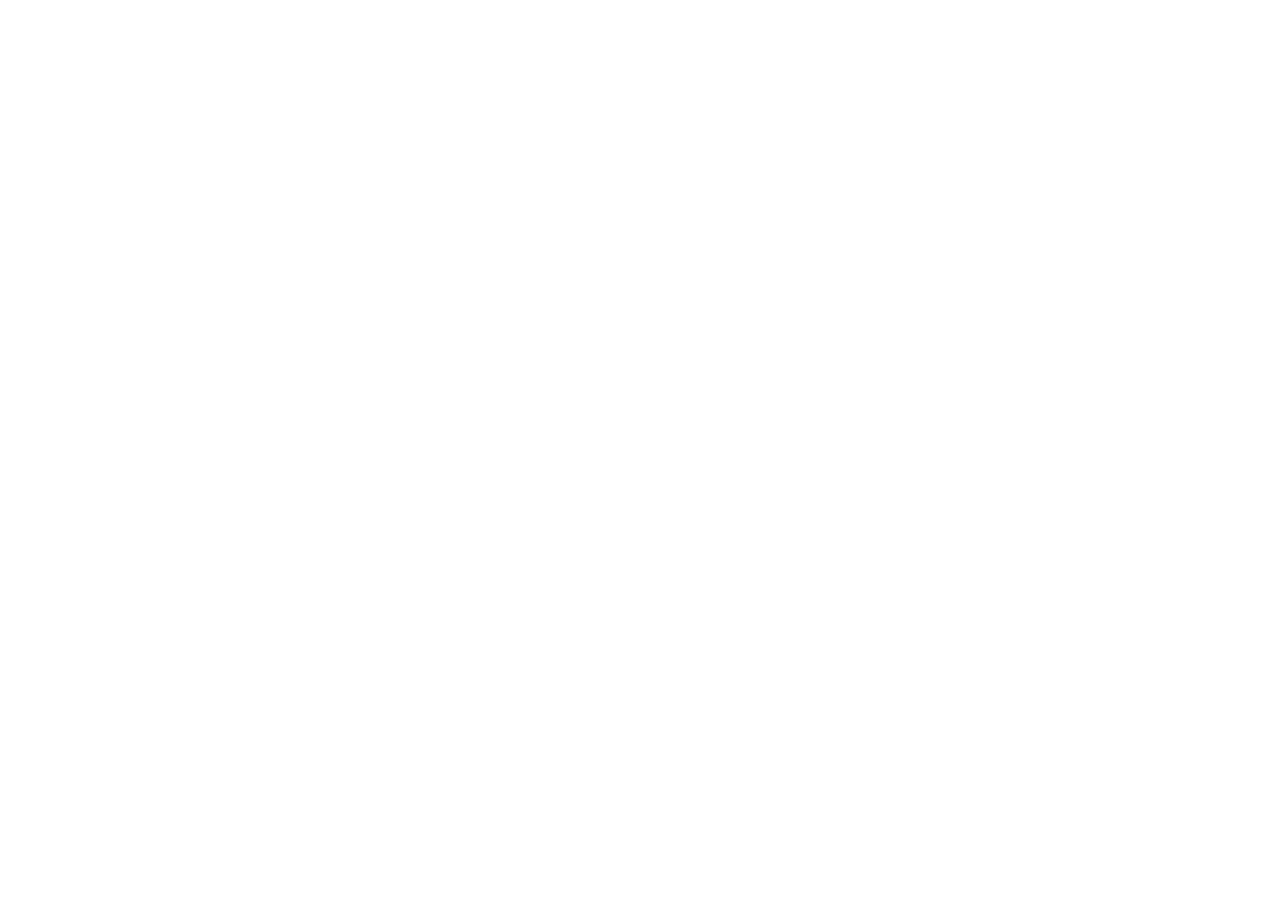
==== index.html @ e192f80a "first" ====
<!DOCTYPE html>
<html lang="en">
  <head>
    <meta charset="UTF-8" />
    <meta name="viewport" content="width=device-width, initial-scale=1.0" />
    <title>Document</title>
  </head>
  <body></body>
</html>
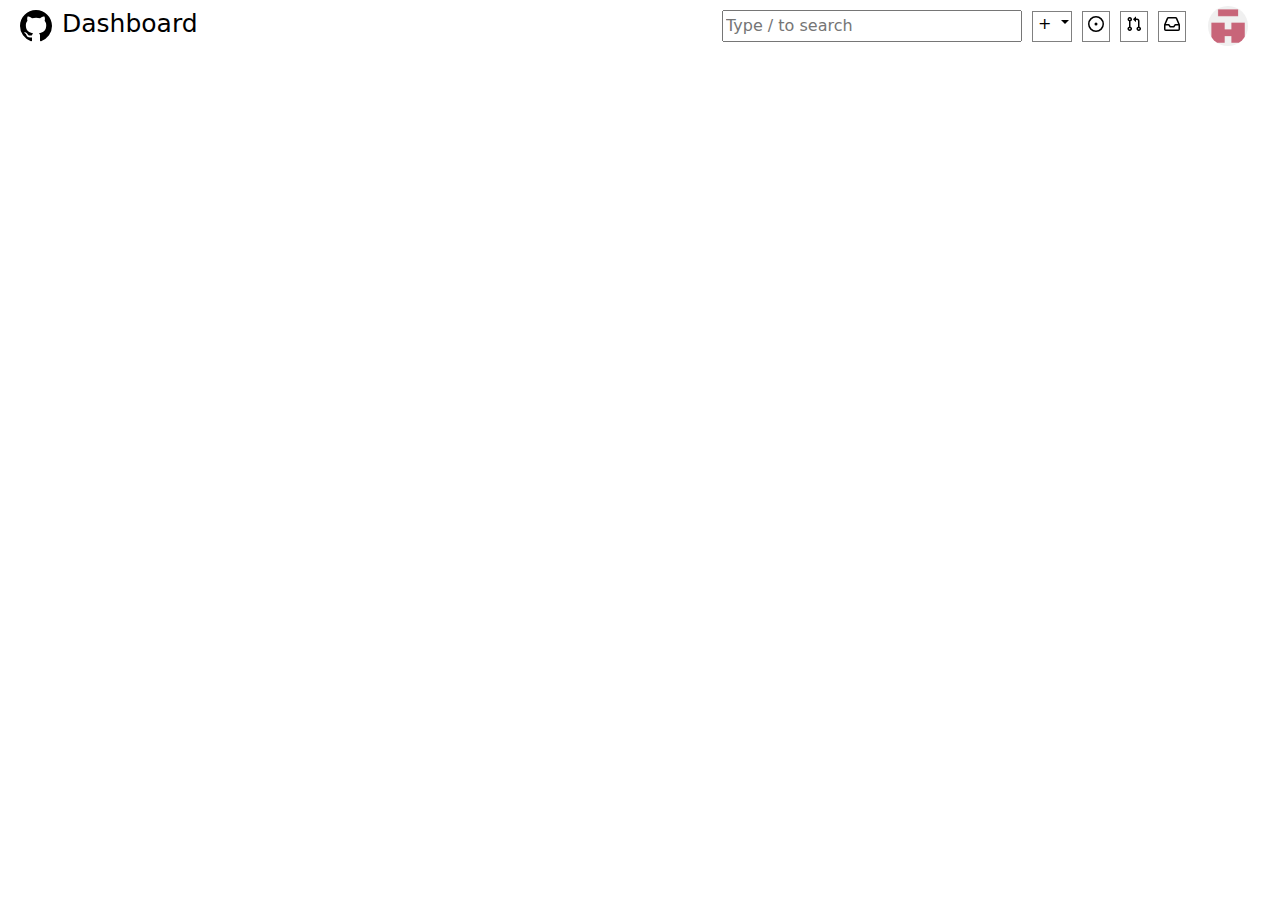
==== commit ff3d78c3: "header" ====
--- a/index.html
+++ b/index.html
@@ -4,6 +4,511 @@
     <meta charset="UTF-8" />
     <meta name="viewport" content="width=device-width, initial-scale=1.0" />
     <title>Document</title>
+    <link
+      href="https://cdn.jsdelivr.net/npm/bootstrap@5.3.3/dist/css/bootstrap.min.css"
+      rel="stylesheet"
+      integrity="sha384-QWTKZyjpPEjISv5WaRU9OFeRpok6YctnYmDr5pNlyT2bRjXh0JMhjY6hW+ALEwIH"
+      crossorigin="anonymous"
+    />
+    <link rel="stylesheet" href="./css/style.min.css" />
   </head>
-  <body></body>
+  <body>
+    <header>
+      <nav class="container first_nav">
+        <div class="logo">
+          <a href="/">
+            <svg
+              height="32"
+              aria-hidden="true"
+              viewBox="0 0 16 16"
+              version="1.1"
+              width="32"
+              data-view-component="true"
+            >
+              <path
+                d="M8 0c4.42 0 8 3.58 8 8a8.013 8.013 0 0 1-5.45 7.59c-.4.08-.55-.17-.55-.38 0-.27.01-1.13.01-2.2 0-.75-.25-1.23-.54-1.48 1.78-.2 3.65-.88 3.65-3.95 0-.88-.31-1.59-.82-2.15.08-.2.36-1.02-.08-2.12 0 0-.67-.22-2.2.82-.64-.18-1.32-.27-2-.27-.68 0-1.36.09-2 .27-1.53-1.03-2.2-.82-2.2-.82-.44 1.1-.16 1.92-.08 2.12-.51.56-.82 1.28-.82 2.15 0 3.06 1.86 3.75 3.64 3.95-.23.2-.44.55-.51 1.07-.46.21-1.61.55-2.33-.66-.15-.24-.6-.83-1.23-.82-.67.01-.27.38.01.53.34.19.73.9.82 1.13.16.45.68 1.31 2.69.94 0 .67.01 1.3.01 1.49 0 .21-.15.45-.55.38A7.995 7.995 0 0 1 0 8c0-4.42 3.58-8 8-8Z"
+              ></path>
+            </svg>
+          </a>
+          <a href="/">
+            <h1>Dashboard</h1>
+          </a>
+        </div>
+        <div class="search">
+          <form action="">
+            <input type="search" placeholder="Type / to search" />
+          </form>
+          <div class="dropdown">
+            <button
+              class="btn-1 dropdown-toggle"
+              type="button"
+              data-bs-toggle="dropdown"
+              aria-expanded="false"
+            >
+              +
+            </button>
+            <ul class="dropdown-menu">
+              <li>
+                <button class="dropdown-item" type="button">
+                  New reposity
+                </button>
+              </li>
+              <li>
+                <button class="dropdown-item" type="button">
+                  Import reposity
+                </button>
+                <hr />
+              </li>
+              <li>
+                <button class="dropdown-item" type="button">
+                  New codespace
+                </button>
+              </li>
+              <li>
+                <button class="dropdown-item" type="button">New gist</button>
+              </li>
+              <hr />
+              <li>
+                <button class="dropdown-item" type="button">
+                  New organization
+                </button>
+              </li>
+              <li>
+                <button class="dropdown-item" type="button">New project</button>
+              </li>
+            </ul>
+          </div>
+          <button class="btn-1">
+            <a href="">
+              <svg
+                aria-hidden="true"
+                height="16"
+                viewBox="0 0 16 16"
+                version="1.1"
+                width="16"
+                data-view-component="true"
+                class="octicon octicon-issue-opened Button-visual"
+              >
+                <path d="M8 9.5a1.5 1.5 0 1 0 0-3 1.5 1.5 0 0 0 0 3Z"></path>
+                <path
+                  d="M8 0a8 8 0 1 1 0 16A8 8 0 0 1 8 0ZM1.5 8a6.5 6.5 0 1 0 13 0 6.5 6.5 0 0 0-13 0Z"
+                ></path>
+              </svg>
+            </a>
+          </button>
+          <button class="btn-1">
+            <a href="">
+              <svg
+                aria-hidden="true"
+                height="16"
+                viewBox="0 0 16 16"
+                version="1.1"
+                width="16"
+                data-view-component="true"
+                class="octicon octicon-git-pull-request Button-visual"
+              >
+                <path
+                  d="M1.5 3.25a2.25 2.25 0 1 1 3 2.122v5.256a2.251 2.251 0 1 1-1.5 0V5.372A2.25 2.25 0 0 1 1.5 3.25Zm5.677-.177L9.573.677A.25.25 0 0 1 10 .854V2.5h1A2.5 2.5 0 0 1 13.5 5v5.628a2.251 2.251 0 1 1-1.5 0V5a1 1 0 0 0-1-1h-1v1.646a.25.25 0 0 1-.427.177L7.177 3.427a.25.25 0 0 1 0-.354ZM3.75 2.5a.75.75 0 1 0 0 1.5.75.75 0 0 0 0-1.5Zm0 9.5a.75.75 0 1 0 0 1.5.75.75 0 0 0 0-1.5Zm8.25.75a.75.75 0 1 0 1.5 0 .75.75 0 0 0-1.5 0Z"
+                ></path>
+              </svg>
+            </a>
+          </button>
+          <button class="btn-1">
+            <a href="">
+              <svg
+                aria-hidden="true"
+                height="16"
+                viewBox="0 0 16 16"
+                version="1.1"
+                width="16"
+                data-view-component="true"
+                class="octicon octicon-inbox Button-visual"
+              >
+                <path
+                  d="M2.8 2.06A1.75 1.75 0 0 1 4.41 1h7.18c.7 0 1.333.417 1.61 1.06l2.74 6.395c.04.093.06.194.06.295v4.5A1.75 1.75 0 0 1 14.25 15H1.75A1.75 1.75 0 0 1 0 13.25v-4.5c0-.101.02-.202.06-.295Zm1.61.44a.25.25 0 0 0-.23.152L1.887 8H4.75a.75.75 0 0 1 .6.3L6.625 10h2.75l1.275-1.7a.75.75 0 0 1 .6-.3h2.863L11.82 2.652a.25.25 0 0 0-.23-.152Zm10.09 7h-2.875l-1.275 1.7a.75.75 0 0 1-.6.3h-3.5a.75.75 0 0 1-.6-.3L4.375 9.5H1.5v3.75c0 .138.112.25.25.25h12.5a.25.25 0 0 0 .25-.25Z"
+                ></path>
+              </svg>
+            </a>
+          </button>
+          <button
+            style="border: none"
+            id="img_logo"
+            class="btn"
+            type="button"
+            data-bs-toggle="offcanvas"
+            data-bs-target="#offcanvasRight"
+            aria-controls="offcanvasRight"
+          >
+            <img
+              src="./assets/images/home/logo.png"
+              style="border-radius: 50%"
+              width="40px"
+              alt=""
+            />
+          </button>
+
+          <div
+            class="offcanvas offcanvas-end"
+            tabindex="-1"
+            id="offcanvasRight"
+            aria-labelledby="offcanvasRightLabel"
+          >
+            <div class="offcanvas-header">
+              <h5 class="offcanvas-title" id="offcanvasRightLabel">
+                Nomonjon Parmanov
+              </h5>
+              <button
+                type="button"
+                class="btn-close"
+                data-bs-dismiss="offcanvas"
+                aria-label="Close"
+              ></button>
+            </div>
+            <div class="offcanvas-body">
+              <ul>
+                <li>
+                  <button class="btn-1" type="button">
+                    <svg
+                      aria-hidden="true"
+                      height="16"
+                      viewBox="0 0 16 16"
+                      version="1.1"
+                      width="16"
+                      data-view-component="true"
+                      class="octicon octicon-smiley"
+                    >
+                      <path
+                        d="M8 0a8 8 0 1 1 0 16A8 8 0 0 1 8 0ZM1.5 8a6.5 6.5 0 1 0 13 0 6.5 6.5 0 0 0-13 0Zm3.82 1.636a.75.75 0 0 1 1.038.175l.007.009c.103.118.22.222.35.31.264.178.683.37 1.285.37.602 0 1.02-.192 1.285-.371.13-.088.247-.192.35-.31l.007-.008a.75.75 0 0 1 1.222.87l-.022-.015c.02.013.021.015.021.015v.001l-.001.002-.002.003-.005.007-.014.019a2.066 2.066 0 0 1-.184.213c-.16.166-.338.316-.53.445-.63.418-1.37.638-2.127.629-.946 0-1.652-.308-2.126-.63a3.331 3.331 0 0 1-.715-.657l-.014-.02-.005-.006-.002-.003v-.002h-.001l.613-.432-.614.43a.75.75 0 0 1 .183-1.044ZM12 7a1 1 0 1 1-2 0 1 1 0 0 1 2 0ZM5 8a1 1 0 1 1 0-2 1 1 0 0 1 0 2Zm5.25 2.25.592.416a97.71 97.71 0 0 0-.592-.416Z"
+                      ></path>
+                    </svg>
+                    Set status
+                  </button>
+                </li>
+                <hr />
+                <li>
+                  <button class="btn-1" type="button">
+                    <svg
+                      aria-hidden="true"
+                      height="16"
+                      viewBox="0 0 16 16"
+                      version="1.1"
+                      width="16"
+                      data-view-component="true"
+                      class="octicon octicon-person"
+                    >
+                      <path
+                        d="M10.561 8.073a6.005 6.005 0 0 1 3.432 5.142.75.75 0 1 1-1.498.07 4.5 4.5 0 0 0-8.99 0 .75.75 0 0 1-1.498-.07 6.004 6.004 0 0 1 3.431-5.142 3.999 3.999 0 1 1 5.123 0ZM10.5 5a2.5 2.5 0 1 0-5 0 2.5 2.5 0 0 0 5 0Z"
+                      ></path>
+                    </svg>
+                    Your profile
+                  </button>
+                </li>
+                <li>
+                  <button class="btn-1" type="button">
+                    <svg
+                      aria-hidden="true"
+                      height="16"
+                      viewBox="0 0 16 16"
+                      version="1.1"
+                      width="16"
+                      data-view-component="true"
+                      class="octicon octicon-person-add"
+                    >
+                      <path
+                        d="M7.9 8.548h-.001a5.528 5.528 0 0 1 3.1 4.659.75.75 0 1 1-1.498.086A4.01 4.01 0 0 0 5.5 9.5a4.01 4.01 0 0 0-4.001 3.793.75.75 0 1 1-1.498-.085 5.527 5.527 0 0 1 3.1-4.66 3.5 3.5 0 1 1 4.799 0ZM13.25 0a.75.75 0 0 1 .75.75V2h1.25a.75.75 0 0 1 0 1.5H14v1.25a.75.75 0 0 1-1.5 0V3.5h-1.25a.75.75 0 0 1 0-1.5h1.25V.75a.75.75 0 0 1 .75-.75ZM5.5 4a2 2 0 1 0-.001 3.999A2 2 0 0 0 5.5 4Z"
+                      ></path>
+                    </svg>
+                    Add account
+                  </button>
+                </li>
+                <hr />
+                <li>
+                  <button class="btn-1" type="button">
+                    <svg
+                      aria-hidden="true"
+                      height="16"
+                      viewBox="0 0 16 16"
+                      version="1.1"
+                      width="16"
+                      data-view-component="true"
+                      class="octicon octicon-repo"
+                    >
+                      <path
+                        d="M2 2.5A2.5 2.5 0 0 1 4.5 0h8.75a.75.75 0 0 1 .75.75v12.5a.75.75 0 0 1-.75.75h-2.5a.75.75 0 0 1 0-1.5h1.75v-2h-8a1 1 0 0 0-.714 1.7.75.75 0 1 1-1.072 1.05A2.495 2.495 0 0 1 2 11.5Zm10.5-1h-8a1 1 0 0 0-1 1v6.708A2.486 2.486 0 0 1 4.5 9h8ZM5 12.25a.25.25 0 0 1 .25-.25h3.5a.25.25 0 0 1 .25.25v3.25a.25.25 0 0 1-.4.2l-1.45-1.087a.249.249 0 0 0-.3 0L5.4 15.7a.25.25 0 0 1-.4-.2Z"
+                      ></path>
+                    </svg>
+                    Your repositories
+                  </button>
+                </li>
+                <li>
+                  <button class="btn-1" type="button">
+                    <svg
+                      aria-hidden="true"
+                      height="16"
+                      viewBox="0 0 16 16"
+                      version="1.1"
+                      width="16"
+                      data-view-component="true"
+                      class="octicon octicon-project"
+                    >
+                      <path
+                        d="M1.75 0h12.5C15.216 0 16 .784 16 1.75v12.5A1.75 1.75 0 0 1 14.25 16H1.75A1.75 1.75 0 0 1 0 14.25V1.75C0 .784.784 0 1.75 0ZM1.5 1.75v12.5c0 .138.112.25.25.25h12.5a.25.25 0 0 0 .25-.25V1.75a.25.25 0 0 0-.25-.25H1.75a.25.25 0 0 0-.25.25ZM11.75 3a.75.75 0 0 1 .75.75v7.5a.75.75 0 0 1-1.5 0v-7.5a.75.75 0 0 1 .75-.75Zm-8.25.75a.75.75 0 0 1 1.5 0v5.5a.75.75 0 0 1-1.5 0ZM8 3a.75.75 0 0 1 .75.75v3.5a.75.75 0 0 1-1.5 0v-3.5A.75.75 0 0 1 8 3Z"
+                      ></path>
+                    </svg>
+                    Your projects
+                  </button>
+                </li>
+                <li>
+                  <button class="btn-1" type="button">
+                    <svg
+                      aria-hidden="true"
+                      height="16"
+                      viewBox="0 0 16 16"
+                      version="1.1"
+                      width="16"
+                      data-view-component="true"
+                      class="octicon octicon-copilot"
+                    >
+                      <path
+                        d="M7.998 15.035c-4.562 0-7.873-2.914-7.998-3.749V9.338c.085-.628.677-1.686 1.588-2.065.013-.07.024-.143.036-.218.029-.183.06-.384.126-.612-.201-.508-.254-1.084-.254-1.656 0-.87.128-1.769.693-2.484.579-.733 1.494-1.124 2.724-1.261 1.206-.134 2.262.034 2.944.765.05.053.096.108.139.165.044-.057.094-.112.143-.165.682-.731 1.738-.899 2.944-.765 1.23.137 2.145.528 2.724 1.261.566.715.693 1.614.693 2.484 0 .572-.053 1.148-.254 1.656.066.228.098.429.126.612.012.076.024.148.037.218.924.385 1.522 1.471 1.591 2.095v1.872c0 .766-3.351 3.795-8.002 3.795Zm0-1.485c2.28 0 4.584-1.11 5.002-1.433V7.862l-.023-.116c-.49.21-1.075.291-1.727.291-1.146 0-2.059-.327-2.71-.991A3.222 3.222 0 0 1 8 6.303a3.24 3.24 0 0 1-.544.743c-.65.664-1.563.991-2.71.991-.652 0-1.236-.081-1.727-.291l-.023.116v4.255c.419.323 2.722 1.433 5.002 1.433ZM6.762 2.83c-.193-.206-.637-.413-1.682-.297-1.019.113-1.479.404-1.713.7-.247.312-.369.789-.369 1.554 0 .793.129 1.171.308 1.371.162.181.519.379 1.442.379.853 0 1.339-.235 1.638-.54.315-.322.527-.827.617-1.553.117-.935-.037-1.395-.241-1.614Zm4.155-.297c-1.044-.116-1.488.091-1.681.297-.204.219-.359.679-.242 1.614.091.726.303 1.231.618 1.553.299.305.784.54 1.638.54.922 0 1.28-.198 1.442-.379.179-.2.308-.578.308-1.371 0-.765-.123-1.242-.37-1.554-.233-.296-.693-.587-1.713-.7Z"
+                      ></path>
+                      <path
+                        d="M6.25 9.037a.75.75 0 0 1 .75.75v1.501a.75.75 0 0 1-1.5 0V9.787a.75.75 0 0 1 .75-.75Zm4.25.75v1.501a.75.75 0 0 1-1.5 0V9.787a.75.75 0 0 1 1.5 0Z"
+                      ></path>
+                    </svg>
+                    Your Copilot
+                  </button>
+                </li>
+                <li>
+                  <button class="btn-1" type="button">
+                    <svg
+                      aria-hidden="true"
+                      height="16"
+                      viewBox="0 0 16 16"
+                      version="1.1"
+                      width="16"
+                      data-view-component="true"
+                      class="octicon octicon-organization"
+                    >
+                      <path
+                        d="M1.75 16A1.75 1.75 0 0 1 0 14.25V1.75C0 .784.784 0 1.75 0h8.5C11.216 0 12 .784 12 1.75v12.5c0 .085-.006.168-.018.25h2.268a.25.25 0 0 0 .25-.25V8.285a.25.25 0 0 0-.111-.208l-1.055-.703a.749.749 0 1 1 .832-1.248l1.055.703c.487.325.779.871.779 1.456v5.965A1.75 1.75 0 0 1 14.25 16h-3.5a.766.766 0 0 1-.197-.026c-.099.017-.2.026-.303.026h-3a.75.75 0 0 1-.75-.75V14h-1v1.25a.75.75 0 0 1-.75.75Zm-.25-1.75c0 .138.112.25.25.25H4v-1.25a.75.75 0 0 1 .75-.75h2.5a.75.75 0 0 1 .75.75v1.25h2.25a.25.25 0 0 0 .25-.25V1.75a.25.25 0 0 0-.25-.25h-8.5a.25.25 0 0 0-.25.25ZM3.75 6h.5a.75.75 0 0 1 0 1.5h-.5a.75.75 0 0 1 0-1.5ZM3 3.75A.75.75 0 0 1 3.75 3h.5a.75.75 0 0 1 0 1.5h-.5A.75.75 0 0 1 3 3.75Zm4 3A.75.75 0 0 1 7.75 6h.5a.75.75 0 0 1 0 1.5h-.5A.75.75 0 0 1 7 6.75ZM7.75 3h.5a.75.75 0 0 1 0 1.5h-.5a.75.75 0 0 1 0-1.5ZM3 9.75A.75.75 0 0 1 3.75 9h.5a.75.75 0 0 1 0 1.5h-.5A.75.75 0 0 1 3 9.75ZM7.75 9h.5a.75.75 0 0 1 0 1.5h-.5a.75.75 0 0 1 0-1.5Z"
+                      ></path>
+                    </svg>
+                    Your organization
+                  </button>
+                </li>
+                <li>
+                  <button class="btn-1" type="button">
+                    <svg
+                      aria-hidden="true"
+                      height="16"
+                      viewBox="0 0 16 16"
+                      version="1.1"
+                      width="16"
+                      data-view-component="true"
+                      class="octicon octicon-globe"
+                    >
+                      <path
+                        d="M8 0a8 8 0 1 1 0 16A8 8 0 0 1 8 0ZM5.78 8.75a9.64 9.64 0 0 0 1.363 4.177c.255.426.542.832.857 1.215.245-.296.551-.705.857-1.215A9.64 9.64 0 0 0 10.22 8.75Zm4.44-1.5a9.64 9.64 0 0 0-1.363-4.177c-.307-.51-.612-.919-.857-1.215a9.927 9.927 0 0 0-.857 1.215A9.64 9.64 0 0 0 5.78 7.25Zm-5.944 1.5H1.543a6.507 6.507 0 0 0 4.666 5.5c-.123-.181-.24-.365-.352-.552-.715-1.192-1.437-2.874-1.581-4.948Zm-2.733-1.5h2.733c.144-2.074.866-3.756 1.58-4.948.12-.197.237-.381.353-.552a6.507 6.507 0 0 0-4.666 5.5Zm10.181 1.5c-.144 2.074-.866 3.756-1.58 4.948-.12.197-.237.381-.353.552a6.507 6.507 0 0 0 4.666-5.5Zm2.733-1.5a6.507 6.507 0 0 0-4.666-5.5c.123.181.24.365.353.552.714 1.192 1.436 2.874 1.58 4.948Z"
+                      ></path>
+                    </svg>
+                    Your erterprises
+                  </button>
+                </li>
+                <li>
+                  <button class="btn-1" type="button">
+                    <svg
+                      aria-hidden="true"
+                      height="16"
+                      viewBox="0 0 16 16"
+                      version="1.1"
+                      width="16"
+                      data-view-component="true"
+                      class="octicon octicon-star"
+                    >
+                      <path
+                        d="M8 .25a.75.75 0 0 1 .673.418l1.882 3.815 4.21.612a.75.75 0 0 1 .416 1.279l-3.046 2.97.719 4.192a.751.751 0 0 1-1.088.791L8 12.347l-3.766 1.98a.75.75 0 0 1-1.088-.79l.72-4.194L.818 6.374a.75.75 0 0 1 .416-1.28l4.21-.611L7.327.668A.75.75 0 0 1 8 .25Zm0 2.445L6.615 5.5a.75.75 0 0 1-.564.41l-3.097.45 2.24 2.184a.75.75 0 0 1 .216.664l-.528 3.084 2.769-1.456a.75.75 0 0 1 .698 0l2.77 1.456-.53-3.084a.75.75 0 0 1 .216-.664l2.24-2.183-3.096-.45a.75.75 0 0 1-.564-.41L8 2.694Z"
+                      ></path>
+                    </svg>
+                    Your stars
+                  </button>
+                </li>
+                <li>
+                  <button class="btn-1" type="button">
+                    <svg
+                      aria-hidden="true"
+                      height="16"
+                      viewBox="0 0 16 16"
+                      version="1.1"
+                      width="16"
+                      data-view-component="true"
+                      class="octicon octicon-heart"
+                    >
+                      <path
+                        d="m8 14.25.345.666a.75.75 0 0 1-.69 0l-.008-.004-.018-.01a7.152 7.152 0 0 1-.31-.17 22.055 22.055 0 0 1-3.434-2.414C2.045 10.731 0 8.35 0 5.5 0 2.836 2.086 1 4.25 1 5.797 1 7.153 1.802 8 3.02 8.847 1.802 10.203 1 11.75 1 13.914 1 16 2.836 16 5.5c0 2.85-2.045 5.231-3.885 6.818a22.066 22.066 0 0 1-3.744 2.584l-.018.01-.006.003h-.002ZM4.25 2.5c-1.336 0-2.75 1.164-2.75 3 0 2.15 1.58 4.144 3.365 5.682A20.58 20.58 0 0 0 8 13.393a20.58 20.58 0 0 0 3.135-2.211C12.92 9.644 14.5 7.65 14.5 5.5c0-1.836-1.414-3-2.75-3-1.373 0-2.609.986-3.029 2.456a.749.749 0 0 1-1.442 0C6.859 3.486 5.623 2.5 4.25 2.5Z"
+                      ></path>
+                    </svg>
+                    Your sponsors
+                  </button>
+                </li>
+                <li>
+                  <button class="btn-1" type="button">
+                    <svg
+                      aria-hidden="true"
+                      height="16"
+                      viewBox="0 0 16 16"
+                      version="1.1"
+                      width="16"
+                      data-view-component="true"
+                      class="octicon octicon-code-square"
+                    >
+                      <path
+                        d="M0 1.75C0 .784.784 0 1.75 0h12.5C15.216 0 16 .784 16 1.75v12.5A1.75 1.75 0 0 1 14.25 16H1.75A1.75 1.75 0 0 1 0 14.25Zm1.75-.25a.25.25 0 0 0-.25.25v12.5c0 .138.112.25.25.25h12.5a.25.25 0 0 0 .25-.25V1.75a.25.25 0 0 0-.25-.25Zm7.47 3.97a.75.75 0 0 1 1.06 0l2 2a.75.75 0 0 1 0 1.06l-2 2a.749.749 0 0 1-1.275-.326.749.749 0 0 1 .215-.734L10.69 8 9.22 6.53a.75.75 0 0 1 0-1.06ZM6.78 6.53 5.31 8l1.47 1.47a.749.749 0 0 1-.326 1.275.749.749 0 0 1-.734-.215l-2-2a.75.75 0 0 1 0-1.06l2-2a.751.751 0 0 1 1.042.018.751.751 0 0 1 .018 1.042Z"
+                      ></path>
+                    </svg>
+                    Your Gists
+                  </button>
+                </li>
+                <hr />
+                <li>
+                  <button class="btn-1" type="button">
+                    <svg
+                      aria-hidden="true"
+                      height="16"
+                      viewBox="0 0 16 16"
+                      version="1.1"
+                      width="16"
+                      data-view-component="true"
+                      class="octicon octicon-upload"
+                    >
+                      <path
+                        d="M2.75 14A1.75 1.75 0 0 1 1 12.25v-2.5a.75.75 0 0 1 1.5 0v2.5c0 .138.112.25.25.25h10.5a.25.25 0 0 0 .25-.25v-2.5a.75.75 0 0 1 1.5 0v2.5A1.75 1.75 0 0 1 13.25 14Z"
+                      ></path>
+                      <path
+                        d="M11.78 4.72a.749.749 0 1 1-1.06 1.06L8.75 3.811V9.5a.75.75 0 0 1-1.5 0V3.811L5.28 5.78a.749.749 0 1 1-1.06-1.06l3.25-3.25a.749.749 0 0 1 1.06 0l3.25 3.25Z"
+                      ></path>
+                    </svg>
+                    Upgrade
+                  </button>
+                </li>
+                <li>
+                  <button class="btn-1" type="button">
+                    <svg
+                      aria-hidden="true"
+                      height="16"
+                      viewBox="0 0 16 16"
+                      version="1.1"
+                      width="16"
+                      data-view-component="true"
+                      class="octicon octicon-globe"
+                    >
+                      <path
+                        d="M8 0a8 8 0 1 1 0 16A8 8 0 0 1 8 0ZM5.78 8.75a9.64 9.64 0 0 0 1.363 4.177c.255.426.542.832.857 1.215.245-.296.551-.705.857-1.215A9.64 9.64 0 0 0 10.22 8.75Zm4.44-1.5a9.64 9.64 0 0 0-1.363-4.177c-.307-.51-.612-.919-.857-1.215a9.927 9.927 0 0 0-.857 1.215A9.64 9.64 0 0 0 5.78 7.25Zm-5.944 1.5H1.543a6.507 6.507 0 0 0 4.666 5.5c-.123-.181-.24-.365-.352-.552-.715-1.192-1.437-2.874-1.581-4.948Zm-2.733-1.5h2.733c.144-2.074.866-3.756 1.58-4.948.12-.197.237-.381.353-.552a6.507 6.507 0 0 0-4.666 5.5Zm10.181 1.5c-.144 2.074-.866 3.756-1.58 4.948-.12.197-.237.381-.353.552a6.507 6.507 0 0 0 4.666-5.5Zm2.733-1.5a6.507 6.507 0 0 0-4.666-5.5c.123.181.24.365.353.552.714 1.192 1.436 2.874 1.58 4.948Z"
+                      ></path>
+                    </svg>
+                    Try erterprice
+                  </button>
+                </li>
+                <li>
+                  <button class="btn-1" type="button">
+                    <svg
+                      aria-hidden="true"
+                      height="16"
+                      viewBox="0 0 16 16"
+                      version="1.1"
+                      width="16"
+                      data-view-component="true"
+                      class="octicon octicon-beaker"
+                    >
+                      <path
+                        d="M5 5.782V2.5h-.25a.75.75 0 0 1 0-1.5h6.5a.75.75 0 0 1 0 1.5H11v3.282l3.666 5.76C15.619 13.04 14.543 15 12.767 15H3.233c-1.776 0-2.852-1.96-1.899-3.458Zm-2.4 6.565a.75.75 0 0 0 .633 1.153h9.534a.75.75 0 0 0 .633-1.153L12.225 10.5h-8.45ZM9.5 2.5h-3V6c0 .143-.04.283-.117.403L4.73 9h6.54L9.617 6.403A.746.746 0 0 1 9.5 6Z"
+                      ></path>
+                    </svg>
+                    Feature preview
+                  </button>
+                </li>
+                <li>
+                  <button class="btn-1" type="button">
+                    <svg
+                      aria-hidden="true"
+                      height="16"
+                      viewBox="0 0 16 16"
+                      version="1.1"
+                      width="16"
+                      data-view-component="true"
+                      class="octicon octicon-gear"
+                    >
+                      <path
+                        d="M8 0a8.2 8.2 0 0 1 .701.031C9.444.095 9.99.645 10.16 1.29l.288 1.107c.018.066.079.158.212.224.231.114.454.243.668.386.123.082.233.09.299.071l1.103-.303c.644-.176 1.392.021 1.82.63.27.385.506.792.704 1.218.315.675.111 1.422-.364 1.891l-.814.806c-.049.048-.098.147-.088.294.016.257.016.515 0 .772-.01.147.038.246.088.294l.814.806c.475.469.679 1.216.364 1.891a7.977 7.977 0 0 1-.704 1.217c-.428.61-1.176.807-1.82.63l-1.102-.302c-.067-.019-.177-.011-.3.071a5.909 5.909 0 0 1-.668.386c-.133.066-.194.158-.211.224l-.29 1.106c-.168.646-.715 1.196-1.458 1.26a8.006 8.006 0 0 1-1.402 0c-.743-.064-1.289-.614-1.458-1.26l-.289-1.106c-.018-.066-.079-.158-.212-.224a5.738 5.738 0 0 1-.668-.386c-.123-.082-.233-.09-.299-.071l-1.103.303c-.644.176-1.392-.021-1.82-.63a8.12 8.12 0 0 1-.704-1.218c-.315-.675-.111-1.422.363-1.891l.815-.806c.05-.048.098-.147.088-.294a6.214 6.214 0 0 1 0-.772c.01-.147-.038-.246-.088-.294l-.815-.806C.635 6.045.431 5.298.746 4.623a7.92 7.92 0 0 1 .704-1.217c.428-.61 1.176-.807 1.82-.63l1.102.302c.067.019.177.011.3-.071.214-.143.437-.272.668-.386.133-.066.194-.158.211-.224l.29-1.106C6.009.645 6.556.095 7.299.03 7.53.01 7.764 0 8 0Zm-.571 1.525c-.036.003-.108.036-.137.146l-.289 1.105c-.147.561-.549.967-.998 1.189-.173.086-.34.183-.5.29-.417.278-.97.423-1.529.27l-1.103-.303c-.109-.03-.175.016-.195.045-.22.312-.412.644-.573.99-.014.031-.021.11.059.19l.815.806c.411.406.562.957.53 1.456a4.709 4.709 0 0 0 0 .582c.032.499-.119 1.05-.53 1.456l-.815.806c-.081.08-.073.159-.059.19.162.346.353.677.573.989.02.03.085.076.195.046l1.102-.303c.56-.153 1.113-.008 1.53.27.161.107.328.204.501.29.447.222.85.629.997 1.189l.289 1.105c.029.109.101.143.137.146a6.6 6.6 0 0 0 1.142 0c.036-.003.108-.036.137-.146l.289-1.105c.147-.561.549-.967.998-1.189.173-.086.34-.183.5-.29.417-.278.97-.423 1.529-.27l1.103.303c.109.029.175-.016.195-.045.22-.313.411-.644.573-.99.014-.031.021-.11-.059-.19l-.815-.806c-.411-.406-.562-.957-.53-1.456a4.709 4.709 0 0 0 0-.582c-.032-.499.119-1.05.53-1.456l.815-.806c.081-.08.073-.159.059-.19a6.464 6.464 0 0 0-.573-.989c-.02-.03-.085-.076-.195-.046l-1.102.303c-.56.153-1.113.008-1.53-.27a4.44 4.44 0 0 0-.501-.29c-.447-.222-.85-.629-.997-1.189l-.289-1.105c-.029-.11-.101-.143-.137-.146a6.6 6.6 0 0 0-1.142 0ZM11 8a3 3 0 1 1-6 0 3 3 0 0 1 6 0ZM9.5 8a1.5 1.5 0 1 0-3.001.001A1.5 1.5 0 0 0 9.5 8Z"
+                      ></path>
+                    </svg>
+                    Settings
+                  </button>
+                </li>
+                <hr />
+                <li>
+                  <button class="btn-1" type="button">
+                    <svg
+                      aria-hidden="true"
+                      height="16"
+                      viewBox="0 0 16 16"
+                      version="1.1"
+                      width="16"
+                      data-view-component="true"
+                      class="octicon octicon-book"
+                    >
+                      <path
+                        d="M0 1.75A.75.75 0 0 1 .75 1h4.253c1.227 0 2.317.59 3 1.501A3.743 3.743 0 0 1 11.006 1h4.245a.75.75 0 0 1 .75.75v10.5a.75.75 0 0 1-.75.75h-4.507a2.25 2.25 0 0 0-1.591.659l-.622.621a.75.75 0 0 1-1.06 0l-.622-.621A2.25 2.25 0 0 0 5.258 13H.75a.75.75 0 0 1-.75-.75Zm7.251 10.324.004-5.073-.002-2.253A2.25 2.25 0 0 0 5.003 2.5H1.5v9h3.757a3.75 3.75 0 0 1 1.994.574ZM8.755 4.75l-.004 7.322a3.752 3.752 0 0 1 1.992-.572H14.5v-9h-3.495a2.25 2.25 0 0 0-2.25 2.25Z"
+                      ></path>
+                      <svg
+                        aria-hidden="true"
+                        height="16"
+                        viewBox="0 0 16 16"
+                        version="1.1"
+                        width="16"
+                        data-view-component="true"
+                        class="octicon octicon-gear"
+                      >
+                        <path
+                          d="M8 0a8.2 8.2 0 0 1 .701.031C9.444.095 9.99.645 10.16 1.29l.288 1.107c.018.066.079.158.212.224.231.114.454.243.668.386.123.082.233.09.299.071l1.103-.303c.644-.176 1.392.021 1.82.63.27.385.506.792.704 1.218.315.675.111 1.422-.364 1.891l-.814.806c-.049.048-.098.147-.088.294.016.257.016.515 0 .772-.01.147.038.246.088.294l.814.806c.475.469.679 1.216.364 1.891a7.977 7.977 0 0 1-.704 1.217c-.428.61-1.176.807-1.82.63l-1.102-.302c-.067-.019-.177-.011-.3.071a5.909 5.909 0 0 1-.668.386c-.133.066-.194.158-.211.224l-.29 1.106c-.168.646-.715 1.196-1.458 1.26a8.006 8.006 0 0 1-1.402 0c-.743-.064-1.289-.614-1.458-1.26l-.289-1.106c-.018-.066-.079-.158-.212-.224a5.738 5.738 0 0 1-.668-.386c-.123-.082-.233-.09-.299-.071l-1.103.303c-.644.176-1.392-.021-1.82-.63a8.12 8.12 0 0 1-.704-1.218c-.315-.675-.111-1.422.363-1.891l.815-.806c.05-.048.098-.147.088-.294a6.214 6.214 0 0 1 0-.772c.01-.147-.038-.246-.088-.294l-.815-.806C.635 6.045.431 5.298.746 4.623a7.92 7.92 0 0 1 .704-1.217c.428-.61 1.176-.807 1.82-.63l1.102.302c.067.019.177.011.3-.071.214-.143.437-.272.668-.386.133-.066.194-.158.211-.224l.29-1.106C6.009.645 6.556.095 7.299.03 7.53.01 7.764 0 8 0Zm-.571 1.525c-.036.003-.108.036-.137.146l-.289 1.105c-.147.561-.549.967-.998 1.189-.173.086-.34.183-.5.29-.417.278-.97.423-1.529.27l-1.103-.303c-.109-.03-.175.016-.195.045-.22.312-.412.644-.573.99-.014.031-.021.11.059.19l.815.806c.411.406.562.957.53 1.456a4.709 4.709 0 0 0 0 .582c.032.499-.119 1.05-.53 1.456l-.815.806c-.081.08-.073.159-.059.19.162.346.353.677.573.989.02.03.085.076.195.046l1.102-.303c.56-.153 1.113-.008 1.53.27.161.107.328.204.501.29.447.222.85.629.997 1.189l.289 1.105c.029.109.101.143.137.146a6.6 6.6 0 0 0 1.142 0c.036-.003.108-.036.137-.146l.289-1.105c.147-.561.549-.967.998-1.189.173-.086.34-.183.5-.29.417-.278.97-.423 1.529-.27l1.103.303c.109.029.175-.016.195-.045.22-.313.411-.644.573-.99.014-.031.021-.11-.059-.19l-.815-.806c-.411-.406-.562-.957-.53-1.456a4.709 4.709 0 0 0 0-.582c-.032-.499.119-1.05.53-1.456l.815-.806c.081-.08.073-.159.059-.19a6.464 6.464 0 0 0-.573-.989c-.02-.03-.085-.076-.195-.046l-1.102.303c-.56.153-1.113.008-1.53-.27a4.44 4.44 0 0 0-.501-.29c-.447-.222-.85-.629-.997-1.189l-.289-1.105c-.029-.11-.101-.143-.137-.146a6.6 6.6 0 0 0-1.142 0ZM11 8a3 3 0 1 1-6 0 3 3 0 0 1 6 0ZM9.5 8a1.5 1.5 0 1 0-3.001.001A1.5 1.5 0 0 0 9.5 8Z"
+                        ></path>
+                      </svg>
+                    </svg>
+                    Github Docs
+                  </button>
+                </li>
+                <li>
+                  <button class="btn-1" type="button">
+                    <svg
+                      aria-hidden="true"
+                      height="16"
+                      viewBox="0 0 16 16"
+                      version="1.1"
+                      width="16"
+                      data-view-component="true"
+                      class="octicon octicon-people"
+                    >
+                      <path
+                        d="M2 5.5a3.5 3.5 0 1 1 5.898 2.549 5.508 5.508 0 0 1 3.034 4.084.75.75 0 1 1-1.482.235 4 4 0 0 0-7.9 0 .75.75 0 0 1-1.482-.236A5.507 5.507 0 0 1 3.102 8.05 3.493 3.493 0 0 1 2 5.5ZM11 4a3.001 3.001 0 0 1 2.22 5.018 5.01 5.01 0 0 1 2.56 3.012.749.749 0 0 1-.885.954.752.752 0 0 1-.549-.514 3.507 3.507 0 0 0-2.522-2.372.75.75 0 0 1-.574-.73v-.352a.75.75 0 0 1 .416-.672A1.5 1.5 0 0 0 11 5.5.75.75 0 0 1 11 4Zm-5.5-.5a2 2 0 1 0-.001 3.999A2 2 0 0 0 5.5 3.5Z"
+                      ></path>
+                    </svg>
+                    Github Support
+                  </button>
+                </li>
+                <hr />
+                <li>
+                  <button class="btn-1" type="button">Sign out</button>
+                </li>
+              </ul>
+            </div>
+          </div>
+        </div>
+      </nav>
+    </header>
+    <script
+      src="https://cdn.jsdelivr.net/npm/bootstrap@5.3.3/dist/js/bootstrap.bundle.min.js"
+      integrity="sha384-YvpcrYf0tY3lHB60NNkmXc5s9fDVZLESaAA55NDzOxhy9GkcIdslK1eN7N6jIeHz"
+      crossorigin="anonymous"
+    ></script>
+  </body>
 </html>
--- a/css/style.min.css
+++ b/css/style.min.css
@@ -0,0 +1 @@
+*{padding:0;margin:0}*::after,::before{box-sizing:border-box}.container{max-width:1300px;margin-left:auto;margin-right:auto;padding-left:20px;padding-right:20px}a{text-decoration:none}li{list-style-type:none}.first_nav{display:flex;align-items:center;justify-content:space-between}.first_nav .logo{display:flex;align-items:center;gap:10px}.first_nav .logo a{color:#000}.first_nav .logo h1{font-size:25px;padding-top:3px}.first_nav .search{display:flex;align-items:center;gap:10px}.first_nav .search input{width:300px;padding:2px;outline:none}.first_nav .search .dropdown .btn-1{background-color:#fff;border:1px solid gray;width:40px}.first_nav .search .dropdown .dropdown-menu button:hover{background-color:gray;color:#fff}.btn-1{border:1px solid gray;padding-bottom:5px;padding-left:5px;padding-right:5px;background-color:rgba(0,0,0,0)}.offcanvas h5{padding-left:37px;margin-left:-40px}.offcanvas .offcanvas-body{margin-left:-40px}.offcanvas .offcanvas-body ul li .btn-1{text-align:start;border:none;width:100%;background-color:rgba(0,0,0,0);transition:.5s}.offcanvas .offcanvas-body ul li button:hover{background-color:gray;color:#fff}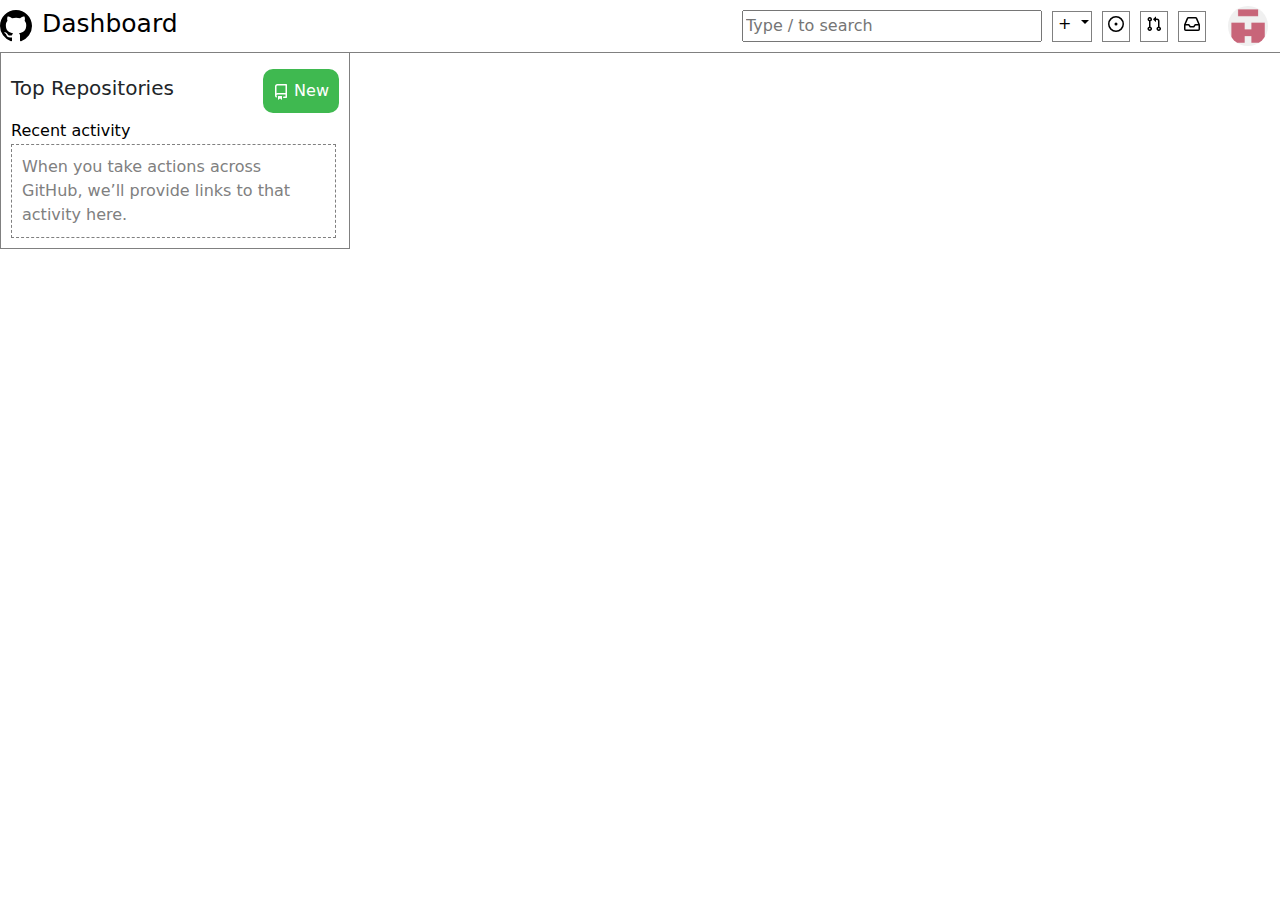
==== commit 5cf8e715: "test" ====
--- a/index.html
+++ b/index.html
@@ -13,8 +13,8 @@
     <link rel="stylesheet" href="./css/style.min.css" />
   </head>
   <body>
-    <header>
-      <nav class="container first_nav">
+    <header style="border-bottom: 1px solid gray">
+      <nav class="first_nav">
         <div class="logo">
           <a href="/">
             <svg
@@ -61,7 +61,7 @@
               </li>
               <li>
                 <button class="dropdown-item" type="button">
-                  New codespace
+                  <a href="./pages/codespace.html"> New codespace </a>
                 </button>
               </li>
               <li>
@@ -79,7 +79,7 @@
             </ul>
           </div>
           <button class="btn-1">
-            <a href="">
+            <a href="https://github.com/issues">
               <svg
                 aria-hidden="true"
                 height="16"
@@ -97,7 +97,7 @@
             </a>
           </button>
           <button class="btn-1">
-            <a href="">
+            <a href="https://github.com/pulls">
               <svg
                 aria-hidden="true"
                 height="16"
@@ -114,7 +114,7 @@
             </a>
           </button>
           <button class="btn-1">
-            <a href="">
+            <a href="https://github.com/notifications">
               <svg
                 aria-hidden="true"
                 height="16"
@@ -505,6 +505,37 @@
         </div>
       </nav>
     </header>
+
+    <aside style="width: 350px">
+      <div class="new_repo">
+        <p>Top Repositories</p>
+        <button>
+          <svg
+            aria-hidden="true"
+            height="16"
+            viewBox="0 0 16 16"
+            version="1.1"
+            width="16"
+            data-view-component="true"
+            class="octicon octicon-repo"
+          >
+            <path
+              fill="white"
+              d="M2 2.5A2.5 2.5 0 0 1 4.5 0h8.75a.75.75 0 0 1 .75.75v12.5a.75.75 0 0 1-.75.75h-2.5a.75.75 0 0 1 0-1.5h1.75v-2h-8a1 1 0 0 0-.714 1.7.75.75 0 1 1-1.072 1.05A2.495 2.495 0 0 1 2 11.5Zm10.5-1h-8a1 1 0 0 0-1 1v6.708A2.486 2.486 0 0 1 4.5 9h8ZM5 12.25a.25.25 0 0 1 .25-.25h3.5a.25.25 0 0 1 .25.25v3.25a.25.25 0 0 1-.4.2l-1.45-1.087a.249.249 0 0 0-.3 0L5.4 15.7a.25.25 0 0 1-.4-.2Z"
+            ></path>
+          </svg>
+          New
+        </button>
+      </div>
+      <div class="filter"></div>
+      <div class="activity">
+        <p>Recent activity</p>
+        <p class="pi">
+          When you take actions across GitHub, we’ll provide links to that
+          activity here.
+        </p>
+      </div>
+    </aside>
     <script
       src="https://cdn.jsdelivr.net/npm/bootstrap@5.3.3/dist/js/bootstrap.bundle.min.js"
       integrity="sha384-YvpcrYf0tY3lHB60NNkmXc5s9fDVZLESaAA55NDzOxhy9GkcIdslK1eN7N6jIeHz"
--- a/css/style.min.css
+++ b/css/style.min.css
@@ -1 +1 @@
-*{padding:0;margin:0}*::after,::before{box-sizing:border-box}.container{max-width:1300px;margin-left:auto;margin-right:auto;padding-left:20px;padding-right:20px}a{text-decoration:none}li{list-style-type:none}.first_nav{display:flex;align-items:center;justify-content:space-between}.first_nav .logo{display:flex;align-items:center;gap:10px}.first_nav .logo a{color:#000}.first_nav .logo h1{font-size:25px;padding-top:3px}.first_nav .search{display:flex;align-items:center;gap:10px}.first_nav .search input{width:300px;padding:2px;outline:none}.first_nav .search .dropdown .btn-1{background-color:#fff;border:1px solid gray;width:40px}.first_nav .search .dropdown .dropdown-menu button:hover{background-color:gray;color:#fff}.btn-1{border:1px solid gray;padding-bottom:5px;padding-left:5px;padding-right:5px;background-color:rgba(0,0,0,0)}.offcanvas h5{padding-left:37px;margin-left:-40px}.offcanvas .offcanvas-body{margin-left:-40px}.offcanvas .offcanvas-body ul li .btn-1{text-align:start;border:none;width:100%;background-color:rgba(0,0,0,0);transition:.5s}.offcanvas .offcanvas-body ul li button:hover{background-color:gray;color:#fff}+*{padding:0;margin:0}*::after,::before{box-sizing:border-box}.container{max-width:1300px;margin-left:auto;margin-right:auto;padding-left:20px;padding-right:20px}a{text-decoration:none}li{list-style-type:none}.first_nav{display:flex;align-items:center;justify-content:space-between}.first_nav .logo{display:flex;align-items:center;gap:10px}.first_nav .logo a{color:#000}.first_nav .logo h1{font-size:25px;padding-top:3px}.first_nav .search{display:flex;align-items:center;gap:10px}.first_nav .search input{width:300px;padding:2px;outline:none}.first_nav .search .dropdown .btn-1{background-color:#fff;border:1px solid gray;width:40px}.first_nav .search .dropdown .dropdown-menu button:hover{background-color:gray;color:#fff}.btn-1{border:1px solid gray;padding-bottom:5px;padding-left:5px;padding-right:5px;background-color:rgba(0,0,0,0)}.offcanvas h5{padding-left:37px;margin-left:-40px}.offcanvas .offcanvas-body{margin-left:-40px}.offcanvas .offcanvas-body ul li .btn-1{text-align:start;border:none;width:100%;background-color:rgba(0,0,0,0);transition:.5s}.offcanvas .offcanvas-body ul li button:hover{background-color:gray;color:#fff}aside{border:1px solid gray;border-top:none;padding:10px}.new_repo{display:flex;justify-content:space-between;align-items:center}.new_repo p{padding-top:10px;font-size:20px}.new_repo button{padding:10px;color:#fff;background-color:#3fb950;border:none;border-radius:10px}.activity p{color:#000;margin-bottom:1px}.activity .pi{width:325px;padding:10px;color:gray;border:dashed 1px gray;margin-bottom:0px}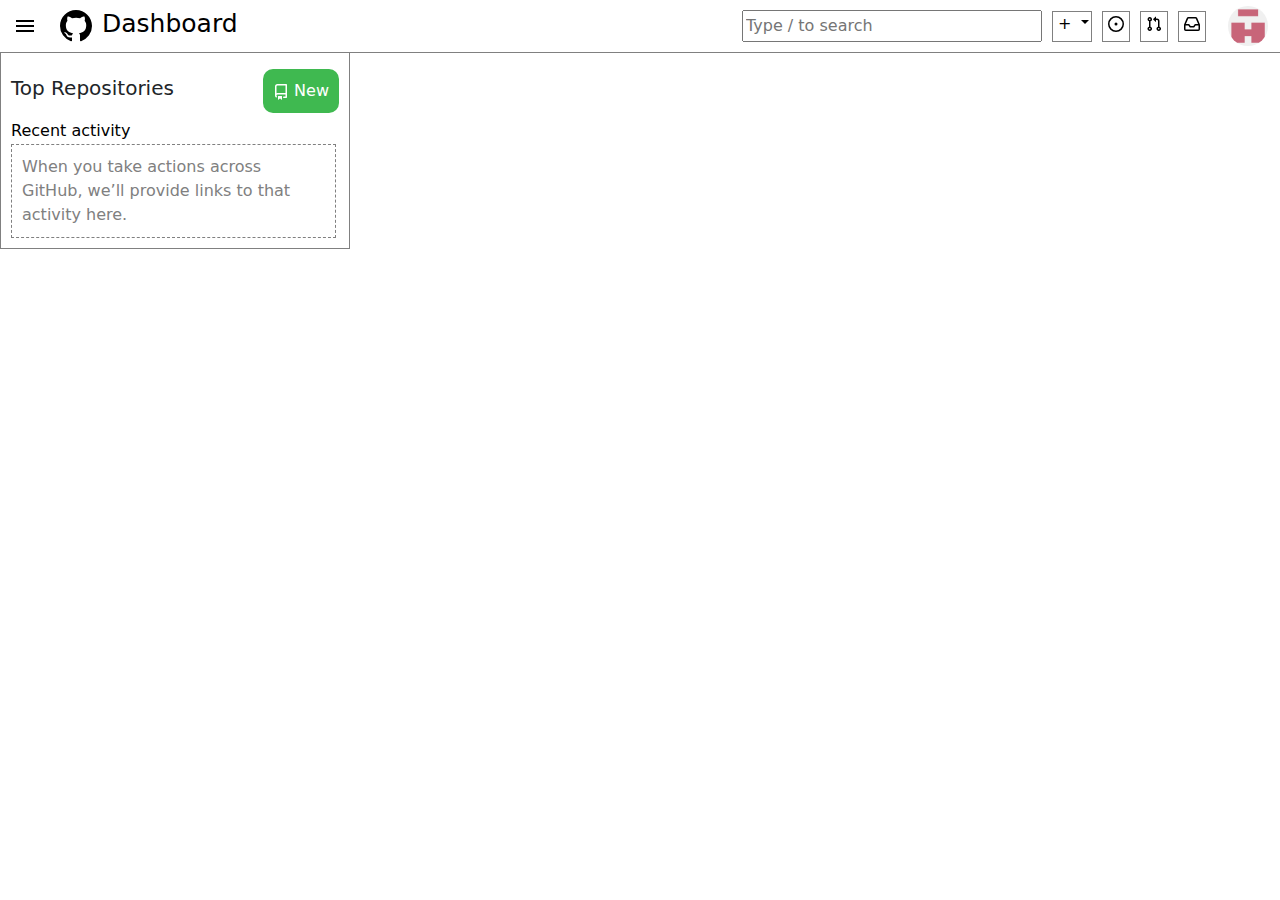
==== commit 1810f9ca: "qobiljon" ====
--- a/index.html
+++ b/index.html
@@ -10,12 +10,151 @@
       integrity="sha384-QWTKZyjpPEjISv5WaRU9OFeRpok6YctnYmDr5pNlyT2bRjXh0JMhjY6hW+ALEwIH"
       crossorigin="anonymous"
     />
+    <link rel="stylesheet" href="./css/qobiljon.css" />
     <link rel="stylesheet" href="./css/style.min.css" />
   </head>
   <body>
     <header style="border-bottom: 1px solid gray">
       <nav class="first_nav">
         <div class="logo">
+          <button
+            class="btn"
+            type="button"
+            data-bs-toggle="offcanvas"
+            data-bs-target="#staticBackdrop"
+            aria-controls="staticBackdrop"
+          >
+            <img src="./assets/images/home/hamburger.svg" alt="" />
+          </button>
+
+          <div
+            class="offcanvas offcanvas-start"
+            data-bs-backdrop="static"
+            tabindex="-1"
+            id="staticBackdrop"
+            aria-labelledby="staticBackdropLabel"
+          >
+            <div class="offcanvas-header">
+              <img
+                src="../assets/images/home/2.png"
+                alt=""
+                width="50px"
+                height="50"
+              />
+              <button
+                type="button"
+                class="btn-close"
+                data-bs-dismiss="offcanvas"
+                aria-label="Close"
+              ></button>
+            </div>
+            <div class="offcanvas-body">
+              <div class="first">
+                <svg
+                  aria-hidden="true"
+                  height="16"
+                  viewBox="0 0 16 16"
+                  version="1.1"
+                  width="16"
+                  data-view-component="true"
+                  class="octicon octicon-home first-img"
+                >
+                  <path
+                    d="M6.906.664a1.749 1.749 0 0 1 2.187 0l5.25 4.2c.415.332.657.835.657 1.367v7.019A1.75 1.75 0 0 1 13.25 15h-3.5a.75.75 0 0 1-.75-.75V9H7v5.25a.75.75 0 0 1-.75.75h-3.5A1.75 1.75 0 0 1 1 13.25V6.23c0-.531.242-1.034.657-1.366l5.25-4.2Zm1.25 1.171a.25.25 0 0 0-.312 0l-5.25 4.2a.25.25 0 0 0-.094.196v7.019c0 .138.112.25.25.25H5.5V8.25a.75.75 0 0 1 .75-.75h3.5a.75.75 0 0 1 .75.75v5.25h2.75a.25.25 0 0 0 .25-.25V6.23a.25.25 0 0 0-.094-.195Z"
+                  ></path>
+                </svg>
+                <a href="" class="home">Home</a>
+              </div>
+              <div class="second">
+                <svg
+                  aria-hidden="true"
+                  height="16"
+                  viewBox="0 0 16 16"
+                  version="1.1"
+                  width="16"
+                  data-view-component="true"
+                  class="octicon octicon-issue-opened second-img"
+                >
+                  <path d="M8 9.5a1.5 1.5 0 1 0 0-3 1.5 1.5 0 0 0 0 3Z"></path>
+                  <path
+                    d="M8 0a8 8 0 1 1 0 16A8 8 0 0 1 8 0ZM1.5 8a6.5 6.5 0 1 0 13 0 6.5 6.5 0 0 0-13 0Z"
+                  ></path>
+                </svg>
+                <a href="https://github.com/issues" class="home2">Issues</a>
+              </div>
+              <div class="third">
+                <svg
+                  aria-hidden="true"
+                  height="16"
+                  viewBox="0 0 16 16"
+                  version="1.1"
+                  width="16"
+                  data-view-component="true"
+                  class="octicon octicon-git-pull-request third-img"
+                >
+                  <path
+                    d="M1.5 3.25a2.25 2.25 0 1 1 3 2.122v5.256a2.251 2.251 0 1 1-1.5 0V5.372A2.25 2.25 0 0 1 1.5 3.25Zm5.677-.177L9.573.677A.25.25 0 0 1 10 .854V2.5h1A2.5 2.5 0 0 1 13.5 5v5.628a2.251 2.251 0 1 1-1.5 0V5a1 1 0 0 0-1-1h-1v1.646a.25.25 0 0 1-.427.177L7.177 3.427a.25.25 0 0 1 0-.354ZM3.75 2.5a.75.75 0 1 0 0 1.5.75.75 0 0 0 0-1.5Zm0 9.5a.75.75 0 1 0 0 1.5.75.75 0 0 0 0-1.5Zm8.25.75a.75.75 0 1 0 1.5 0 .75.75 0 0 0-1.5 0Z"
+                  ></path>
+                </svg>
+                <a href="https://github.com/pulls" class="home">Pull request</a>
+              </div>
+              <div class="fourth">
+                <svg
+                  aria-hidden="true"
+                  height="16"
+                  viewBox="0 0 16 16"
+                  version="1.1"
+                  width="16"
+                  data-view-component="true"
+                  class="octicon octicon-table fourth-img"
+                >
+                  <path
+                    d="M0 1.75C0 .784.784 0 1.75 0h12.5C15.216 0 16 .784 16 1.75v12.5A1.75 1.75 0 0 1 14.25 16H1.75A1.75 1.75 0 0 1 0 14.25ZM6.5 6.5v8h7.75a.25.25 0 0 0 .25-.25V6.5Zm8-1.5V1.75a.25.25 0 0 0-.25-.25H6.5V5Zm-13 1.5v7.75c0 .138.112.25.25.25H5v-8ZM5 5V1.5H1.75a.25.25 0 0 0-.25.25V5Z"
+                  ></path>
+                </svg>
+                <a href="https://github.com/projects" class="home">Projects</a>
+              </div>
+              <div class="fivth">
+                <svg
+                  aria-hidden="true"
+                  height="16"
+                  viewBox="0 0 16 16"
+                  version="1.1"
+                  width="16"
+                  data-view-component="true"
+                  class="octicon octicon-comment-discussion fivth-img"
+                >
+                  <path
+                    d="M1.75 1h8.5c.966 0 1.75.784 1.75 1.75v5.5A1.75 1.75 0 0 1 10.25 10H7.061l-2.574 2.573A1.458 1.458 0 0 1 2 11.543V10h-.25A1.75 1.75 0 0 1 0 8.25v-5.5C0 1.784.784 1 1.75 1ZM1.5 2.75v5.5c0 .138.112.25.25.25h1a.75.75 0 0 1 .75.75v2.19l2.72-2.72a.749.749 0 0 1 .53-.22h3.5a.25.25 0 0 0 .25-.25v-5.5a.25.25 0 0 0-.25-.25h-8.5a.25.25 0 0 0-.25.25Zm13 2a.25.25 0 0 0-.25-.25h-.5a.75.75 0 0 1 0-1.5h.5c.966 0 1.75.784 1.75 1.75v5.5A1.75 1.75 0 0 1 14.25 12H14v1.543a1.458 1.458 0 0 1-2.487 1.03L9.22 12.28a.749.749 0 0 1 .326-1.275.749.749 0 0 1 .734.215l2.22 2.22v-2.19a.75.75 0 0 1 .75-.75h1a.25.25 0 0 0 .25-.25Z"
+                  ></path>
+                </svg>
+                <a href="https://github.com/discussions" class="home"
+                  >Discussions</a
+                >
+              </div>
+              <div class="sixth">
+                <svg
+                  aria-hidden="true"
+                  height="16"
+                  viewBox="0 0 16 16"
+                  version="1.1"
+                  width="16"
+                  data-view-component="true"
+                  class="octicon octicon-codespaces sixth-img"
+                >
+                  <path
+                    d="M0 11.25c0-.966.784-1.75 1.75-1.75h12.5c.966 0 1.75.784 1.75 1.75v3A1.75 1.75 0 0 1 14.25 16H1.75A1.75 1.75 0 0 1 0 14.25Zm2-9.5C2 .784 2.784 0 3.75 0h8.5C13.216 0 14 .784 14 1.75v5a1.75 1.75 0 0 1-1.75 1.75h-8.5A1.75 1.75 0 0 1 2 6.75Zm1.75-.25a.25.25 0 0 0-.25.25v5c0 .138.112.25.25.25h8.5a.25.25 0 0 0 .25-.25v-5a.25.25 0 0 0-.25-.25Zm-2 9.5a.25.25 0 0 0-.25.25v3c0 .138.112.25.25.25h12.5a.25.25 0 0 0 .25-.25v-3a.25.25 0 0 0-.25-.25Z"
+                  ></path>
+                  <path
+                    d="M7 12.75a.75.75 0 0 1 .75-.75h4.5a.75.75 0 0 1 0 1.5h-4.5a.75.75 0 0 1-.75-.75Zm-4 0a.75.75 0 0 1 .75-.75h.5a.75.75 0 0 1 0 1.5h-.5a.75.75 0 0 1-.75-.75Z"
+                  ></path>
+                </svg>
+                <a href="https://github.com/codespaces" class="home"
+                  >Codespaces</a
+                >
+              </div>
+            </div>
+          </div>
           <a href="/">
             <svg
               height="32"
--- a/css/qobiljon.css
+++ b/css/qobiljon.css
@@ -0,0 +1,141 @@
+.home {
+  font-size: 20px;
+  list-style-type: none;
+  text-decoration: none;
+  color: black;
+  margin-left: 10px;
+}
+
+.first {
+  height: 30px;
+  color: white;
+  border: 1px solid;
+  border-radius: 5px;
+  display: flex;
+  align-items: center;
+  margin-bottom: 20px;
+}
+
+.first-img {
+  margin-left: 45px;
+}
+
+.second {
+  width: 100%;
+  height: 30px;
+  border: 1px solid;
+  color: white;
+  border: 1px solid;
+  border-radius: 5px;
+  display: flex;
+  align-items: center;
+  margin-bottom: 20px;
+  justify-content: start;
+}
+
+.home2 {
+  /* font-size: 0.875rem; */
+  font-size: 20px;
+  list-style-type: none;
+  text-decoration: none;
+  color: black;
+  margin-left: 13px;
+}
+
+.second-img {
+  margin-left: 45px;
+}
+
+.third {
+  width: 100%;
+  height: 30px;
+  border: 1px solid;
+  color: white;
+  border: 1px solid;
+  border-radius: 5px;
+  display: flex;
+  align-items: center;
+  justify-content: start;
+  margin-bottom: 20px;
+}
+
+.third-img {
+  margin-left: 45px;
+}
+
+.fourth {
+  width: 100%;
+  height: 30px;
+  border: 1px solid;
+  color: white;
+  border: 1px solid;
+  border-radius: 5px;
+  display: flex;
+  align-items: center;
+  margin-bottom: 20px;
+  justify-content: start;
+}
+
+.fourth-img {
+  margin-left: 45px;
+}
+
+.fivth {
+  width: 100%;
+  height: 30px;
+  border: 1px solid;
+  color: white;
+  border: 1px solid;
+  border-radius: 5px;
+  display: flex;
+  margin-bottom: 20px;
+  align-items: center;
+  justify-content: start;
+}
+
+.fivth-img {
+  margin-left: 45px;
+}
+
+.sixth {
+  width: 100%;
+  height: 30px;
+  border: 1px solid;
+  color: white;
+  border: 1px solid;
+  border-radius: 5px;
+  display: flex;
+  align-items: center;
+  justify-content: start;
+}
+
+.sixth-img {
+  margin-left: 45px;
+}
+.first:hover {
+  background-color: rgb(220, 216, 216);
+  cursor: pointer;
+}
+.second:hover {
+  background-color: rgb(220, 216, 216);
+  cursor: pointer;
+}
+.third:hover {
+  background-color: rgb(220, 216, 216);
+  cursor: pointer;
+}
+
+.fourth:hover {
+  background-color: rgb(220, 216, 216);
+  cursor: pointer;
+}
+
+.fivth:hover {
+  background-color: rgb(220, 216, 216);
+  cursor: pointer;
+}
+
+.sixth:hover {
+  background-color: rgb(220, 216, 216);
+  cursor: pointer;
+}
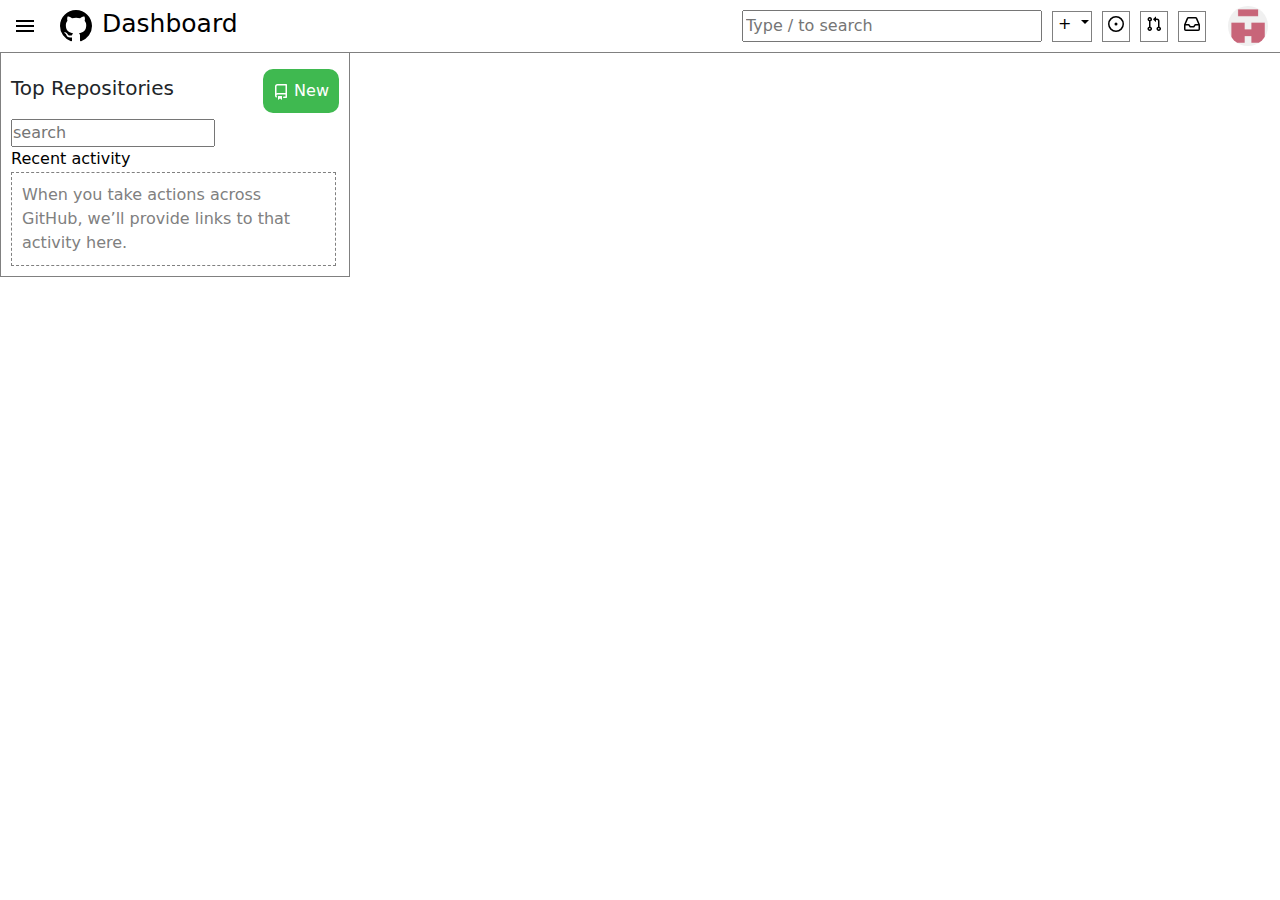
==== commit bb2d4687: "response" ====
--- a/index.html
+++ b/index.html
@@ -217,7 +217,7 @@
               </li>
             </ul>
           </div>
-          <button class="btn-1">
+          <button class="btn-1 btn-2">
             <a href="https://github.com/issues">
               <svg
                 aria-hidden="true"
@@ -235,7 +235,7 @@
               </svg>
             </a>
           </button>
-          <button class="btn-1">
+          <button class="btn-1 btn-2">
             <a href="https://github.com/pulls">
               <svg
                 aria-hidden="true"
@@ -666,7 +666,12 @@
           New
         </button>
       </div>
-      <div class="filter"></div>
+      <div class="filter">
+        <form action="#" class="input-form">
+          <input type="text" class="input" placeholder="search" />
+        </form>
+        <div class="repos d-flex"></div>
+      </div>
       <div class="activity">
         <p>Recent activity</p>
         <p class="pi">
@@ -675,6 +680,7 @@
         </p>
       </div>
     </aside>
+    <script src="./script/pages/main.js"></script>
     <script
       src="https://cdn.jsdelivr.net/npm/bootstrap@5.3.3/dist/js/bootstrap.bundle.min.js"
       integrity="sha384-YvpcrYf0tY3lHB60NNkmXc5s9fDVZLESaAA55NDzOxhy9GkcIdslK1eN7N6jIeHz"
--- a/css/style.min.css
+++ b/css/style.min.css
@@ -1 +1 @@
-*{padding:0;margin:0}*::after,::before{box-sizing:border-box}.container{max-width:1300px;margin-left:auto;margin-right:auto;padding-left:20px;padding-right:20px}a{text-decoration:none}li{list-style-type:none}.first_nav{display:flex;align-items:center;justify-content:space-between}.first_nav .logo{display:flex;align-items:center;gap:10px}.first_nav .logo a{color:#000}.first_nav .logo h1{font-size:25px;padding-top:3px}.first_nav .search{display:flex;align-items:center;gap:10px}.first_nav .search input{width:300px;padding:2px;outline:none}.first_nav .search .dropdown .btn-1{background-color:#fff;border:1px solid gray;width:40px}.first_nav .search .dropdown .dropdown-menu button:hover{background-color:gray;color:#fff}.btn-1{border:1px solid gray;padding-bottom:5px;padding-left:5px;padding-right:5px;background-color:rgba(0,0,0,0)}.offcanvas h5{padding-left:37px;margin-left:-40px}.offcanvas .offcanvas-body{margin-left:-40px}.offcanvas .offcanvas-body ul li .btn-1{text-align:start;border:none;width:100%;background-color:rgba(0,0,0,0);transition:.5s}.offcanvas .offcanvas-body ul li button:hover{background-color:gray;color:#fff}aside{border:1px solid gray;border-top:none;padding:10px}.new_repo{display:flex;justify-content:space-between;align-items:center}.new_repo p{padding-top:10px;font-size:20px}.new_repo button{padding:10px;color:#fff;background-color:#3fb950;border:none;border-radius:10px}.activity p{color:#000;margin-bottom:1px}.activity .pi{width:325px;padding:10px;color:gray;border:dashed 1px gray;margin-bottom:0px}+*{padding:0;margin:0}*::after,::before{box-sizing:border-box}.container{max-width:1300px;margin-left:auto;margin-right:auto;padding-left:20px;padding-right:20px}a{text-decoration:none}li{list-style-type:none}.first_nav{display:flex;align-items:center;justify-content:space-between}.first_nav .logo{display:flex;align-items:center;gap:10px}.first_nav .logo a{color:#000}.first_nav .logo h1{font-size:25px;padding-top:3px}.first_nav .search{display:flex;align-items:center;gap:10px}.first_nav .search input{width:300px;padding:2px;outline:none}.first_nav .search .dropdown .btn-1{background-color:#fff;border:1px solid gray;width:40px}.first_nav .search .dropdown .dropdown-menu button:hover{background-color:gray;color:#fff}.btn-1{border:1px solid gray;padding-bottom:5px;padding-left:5px;padding-right:5px;background-color:rgba(0,0,0,0)}.offcanvas h5{padding-left:37px;margin-left:-40px}.offcanvas .offcanvas-body{margin-left:-40px}.offcanvas .offcanvas-body ul li .btn-1{text-align:start;border:none;width:100%;background-color:rgba(0,0,0,0);transition:.5s}.offcanvas .offcanvas-body ul li button:hover{background-color:gray;color:#fff}aside{border:1px solid gray;border-top:none;padding:10px}.new_repo{display:flex;justify-content:space-between;align-items:center}.new_repo p{padding-top:10px;font-size:20px}.new_repo button{padding:10px;color:#fff;background-color:#3fb950;border:none;border-radius:10px}.activity p{color:#000;margin-bottom:1px}.activity .pi{width:325px;padding:10px;color:gray;border:dashed 1px gray;margin-bottom:0px}.ava{width:30px;height:30px;border-radius:50%}@media(max-width: 1280px){.ps{display:none}}@media(max-width: 720px){.dropdown{display:none}.search input{display:none}.search .btn-2{display:none}aside{display:none}}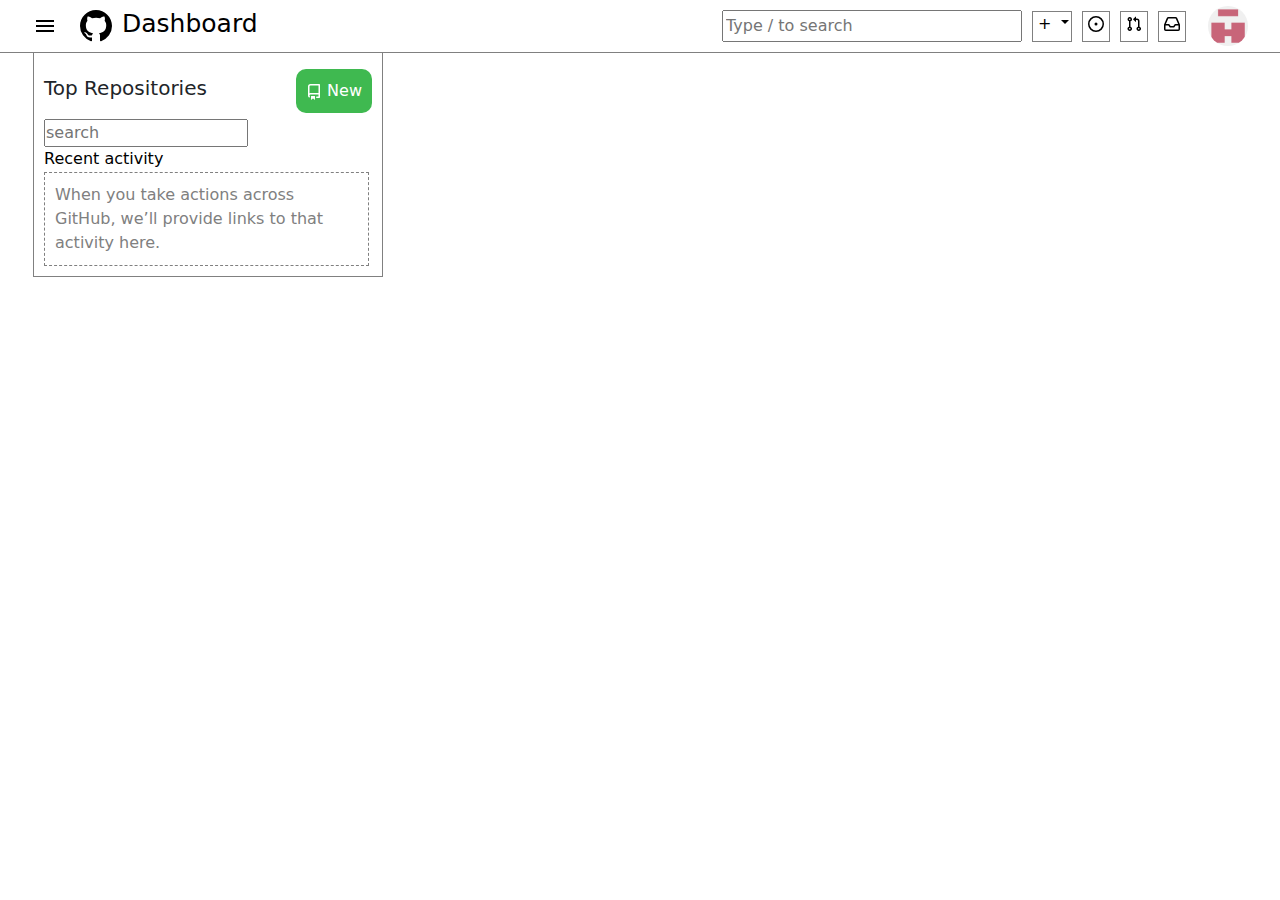
==== commit 54d481ff: "left" ====
--- a/index.html
+++ b/index.html
@@ -15,7 +15,7 @@
   </head>
   <body>
     <header style="border-bottom: 1px solid gray">
-      <nav class="first_nav">
+      <nav class="first_nav container">
         <div class="logo">
           <button
             class="btn"
@@ -644,42 +644,73 @@
         </div>
       </nav>
     </header>
+    <section class="three container">
+      <aside class="rights" style="width: 350px; margin-left: 13px">
+        <div class="new_repo">
+          <p>Top Repositories</p>
+          <button>
+            <svg
+              aria-hidden="true"
+              height="16"
+              viewBox="0 0 16 16"
+              version="1.1"
+              width="16"
+              data-view-component="true"
+              class="octicon octicon-repo"
+            >
+              <path
+                fill="white"
+                d="M2 2.5A2.5 2.5 0 0 1 4.5 0h8.75a.75.75 0 0 1 .75.75v12.5a.75.75 0 0 1-.75.75h-2.5a.75.75 0 0 1 0-1.5h1.75v-2h-8a1 1 0 0 0-.714 1.7.75.75 0 1 1-1.072 1.05A2.495 2.495 0 0 1 2 11.5Zm10.5-1h-8a1 1 0 0 0-1 1v6.708A2.486 2.486 0 0 1 4.5 9h8ZM5 12.25a.25.25 0 0 1 .25-.25h3.5a.25.25 0 0 1 .25.25v3.25a.25.25 0 0 1-.4.2l-1.45-1.087a.249.249 0 0 0-.3 0L5.4 15.7a.25.25 0 0 1-.4-.2Z"
+              ></path>
+            </svg>
+            New
+          </button>
+        </div>
+        <div class="filter">
+          <form action="#" class="input-form">
+            <input type="text" class="input" placeholder="search" />
+          </form>
+          <div class="repos d-flex"></div>
+        </div>
+        <div class="activity">
+          <p>Recent activity</p>
+          <p class="pi">
+            When you take actions across GitHub, we’ll provide links to that
+            activity here.
+          </p>
+        </div>
+      </aside>
+      <div class="home"></div>
+      <aside class="left" style="margin-right: 18px">
+        <div class="change" style="margin-right: 90px">
+          <p class="px-3">Latest changes</p>
+          <div class="icon">
+            <ul>
+              <li>
+                <a href="">Copilot – February 27th update</a>
+              </li>
+              <li class="wd">
+                <a href=""
+                  >Repository Rules configure merge queue rule public beta</a
+                >
+              </li>
+              <li class="wd">
+                <a href=""
+                  >GitHub Copilot Enterprise is now generally available</a
+                >
+              </li>
+              <li>
+                <a href="">
+                  Secret scanning supports user namespace repositories for
+                  Enterprise Managed Users
+                </a>
+              </li>
+            </ul>
+          </div>
+        </div>
+      </aside>
+    </section>
 
-    <aside style="width: 350px">
-      <div class="new_repo">
-        <p>Top Repositories</p>
-        <button>
-          <svg
-            aria-hidden="true"
-            height="16"
-            viewBox="0 0 16 16"
-            version="1.1"
-            width="16"
-            data-view-component="true"
-            class="octicon octicon-repo"
-          >
-            <path
-              fill="white"
-              d="M2 2.5A2.5 2.5 0 0 1 4.5 0h8.75a.75.75 0 0 1 .75.75v12.5a.75.75 0 0 1-.75.75h-2.5a.75.75 0 0 1 0-1.5h1.75v-2h-8a1 1 0 0 0-.714 1.7.75.75 0 1 1-1.072 1.05A2.495 2.495 0 0 1 2 11.5Zm10.5-1h-8a1 1 0 0 0-1 1v6.708A2.486 2.486 0 0 1 4.5 9h8ZM5 12.25a.25.25 0 0 1 .25-.25h3.5a.25.25 0 0 1 .25.25v3.25a.25.25 0 0 1-.4.2l-1.45-1.087a.249.249 0 0 0-.3 0L5.4 15.7a.25.25 0 0 1-.4-.2Z"
-            ></path>
-          </svg>
-          New
-        </button>
-      </div>
-      <div class="filter">
-        <form action="#" class="input-form">
-          <input type="text" class="input" placeholder="search" />
-        </form>
-        <div class="repos d-flex"></div>
-      </div>
-      <div class="activity">
-        <p>Recent activity</p>
-        <p class="pi">
-          When you take actions across GitHub, we’ll provide links to that
-          activity here.
-        </p>
-      </div>
-    </aside>
     <script src="./script/pages/main.js"></script>
     <script
       src="https://cdn.jsdelivr.net/npm/bootstrap@5.3.3/dist/js/bootstrap.bundle.min.js"
--- a/css/style.min.css
+++ b/css/style.min.css
@@ -1 +1 @@
-*{padding:0;margin:0}*::after,::before{box-sizing:border-box}.container{max-width:1300px;margin-left:auto;margin-right:auto;padding-left:20px;padding-right:20px}a{text-decoration:none}li{list-style-type:none}.first_nav{display:flex;align-items:center;justify-content:space-between}.first_nav .logo{display:flex;align-items:center;gap:10px}.first_nav .logo a{color:#000}.first_nav .logo h1{font-size:25px;padding-top:3px}.first_nav .search{display:flex;align-items:center;gap:10px}.first_nav .search input{width:300px;padding:2px;outline:none}.first_nav .search .dropdown .btn-1{background-color:#fff;border:1px solid gray;width:40px}.first_nav .search .dropdown .dropdown-menu button:hover{background-color:gray;color:#fff}.btn-1{border:1px solid gray;padding-bottom:5px;padding-left:5px;padding-right:5px;background-color:rgba(0,0,0,0)}.offcanvas h5{padding-left:37px;margin-left:-40px}.offcanvas .offcanvas-body{margin-left:-40px}.offcanvas .offcanvas-body ul li .btn-1{text-align:start;border:none;width:100%;background-color:rgba(0,0,0,0);transition:.5s}.offcanvas .offcanvas-body ul li button:hover{background-color:gray;color:#fff}aside{border:1px solid gray;border-top:none;padding:10px}.new_repo{display:flex;justify-content:space-between;align-items:center}.new_repo p{padding-top:10px;font-size:20px}.new_repo button{padding:10px;color:#fff;background-color:#3fb950;border:none;border-radius:10px}.activity p{color:#000;margin-bottom:1px}.activity .pi{width:325px;padding:10px;color:gray;border:dashed 1px gray;margin-bottom:0px}.ava{width:30px;height:30px;border-radius:50%}@media(max-width: 1280px){.ps{display:none}}@media(max-width: 720px){.dropdown{display:none}.search input{display:none}.search .btn-2{display:none}aside{display:none}}+*{padding:0;margin:0}*::after,::before{box-sizing:border-box}.container{max-width:1519px;margin-left:auto;margin-right:auto;padding-left:20px;padding-right:20px}a{text-decoration:none}li{list-style-type:none}.first_nav{display:flex;align-items:center;justify-content:space-between}.first_nav .logo{display:flex;align-items:center;gap:10px}.first_nav .logo a{color:#000}.first_nav .logo h1{font-size:25px;padding-top:3px}.first_nav .search{display:flex;align-items:center;gap:10px}.first_nav .search input{width:300px;padding:2px;outline:none}.first_nav .search .dropdown .btn-1{background-color:#fff;border:1px solid gray;width:40px}.first_nav .search .dropdown .dropdown-menu button:hover{background-color:gray;color:#fff}.btn-1{border:1px solid gray;padding-bottom:5px;padding-left:5px;padding-right:5px;background-color:rgba(0,0,0,0)}.offcanvas h5{padding-left:37px;margin-left:-40px}.offcanvas .offcanvas-body{margin-left:-40px}.offcanvas .offcanvas-body ul li .btn-1{text-align:start;border:none;width:100%;background-color:rgba(0,0,0,0);transition:.5s}.offcanvas .offcanvas-body ul li button:hover{background-color:gray;color:#fff}.rights{border:1px solid gray;border-top:none;padding:10px}.new_repo{display:flex;justify-content:space-between;align-items:center}.new_repo p{padding-top:10px;font-size:20px}.new_repo button{padding:10px;color:#fff;background-color:#3fb950;border:none;border-radius:10px}.activity p{color:#000;margin-bottom:1px}.activity .pi{width:325px;padding:10px;color:gray;border:dashed 1px gray;margin-bottom:0px}.ava{width:30px;height:30px;border-radius:50%}.three{display:flex;justify-content:space-between}.three .left{border:1px solid gray}.three .left .icon{display:flex;align-items:center;width:300px}.three .left .icon a{color:#000}.three .left .icon .wd{width:350px}.three .left .icon li{list-style-type:square;padding-bottom:10px}@media(max-width: 1280px){.ps{display:none}.left{display:none}}@media(max-width: 720px){.dropdown{display:none}.search input{display:none}.search .btn-2{display:none}aside{display:none}}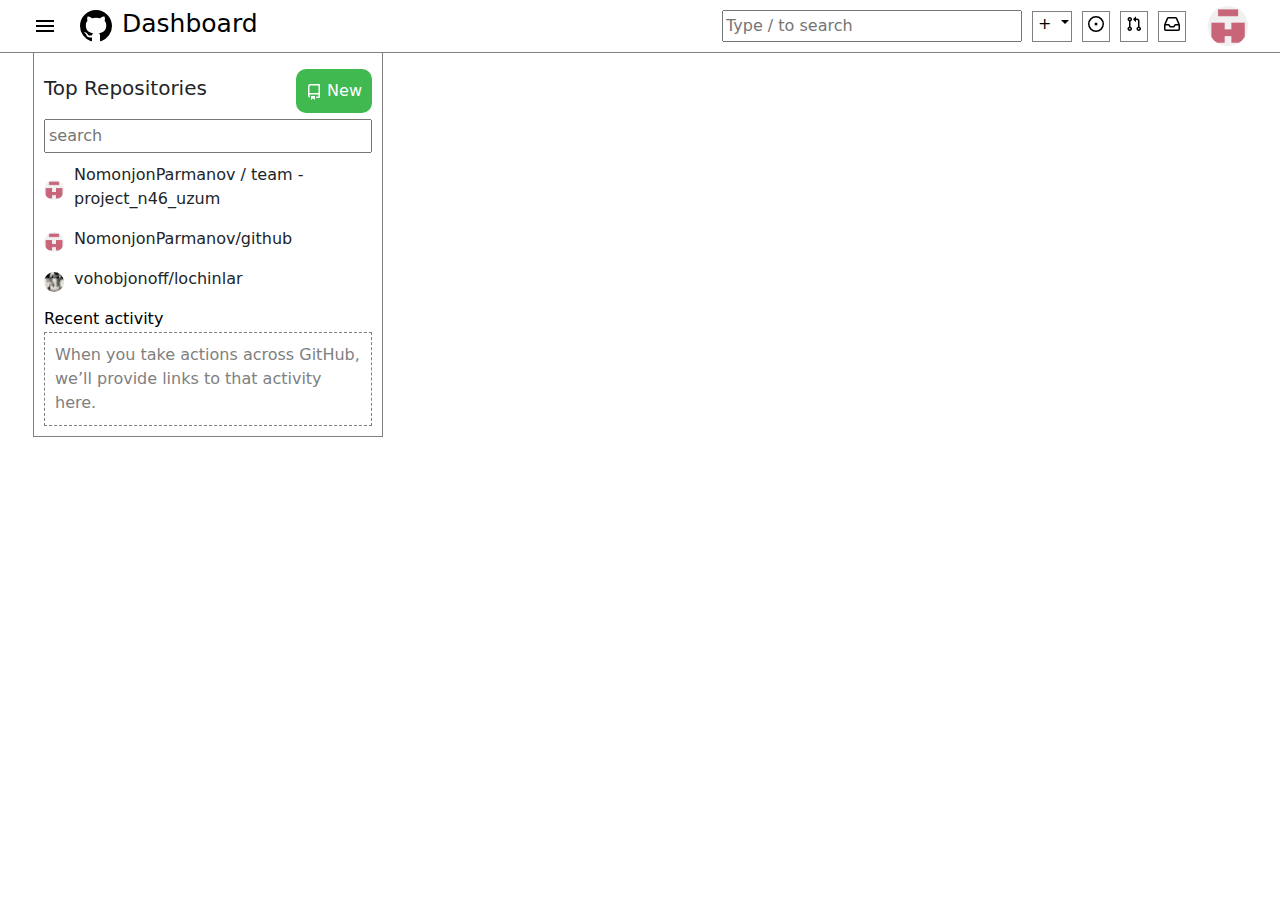
==== commit a451a3db: "input" ====
--- a/index.html
+++ b/index.html
@@ -11,7 +11,7 @@
       crossorigin="anonymous"
     />
     <link rel="stylesheet" href="./css/qobiljon.css" />
-    <link rel="stylesheet" href="./css/style.min.css" />
+    <link rel="stylesheet" href="./css/style.css" />
   </head>
   <body>
     <header style="border-bottom: 1px solid gray">
@@ -175,7 +175,11 @@
         </div>
         <div class="search">
           <form action="">
-            <input type="search" placeholder="Type / to search" />
+            <input
+              type="search"
+              class="fullInput"
+              placeholder="Type / to search"
+            />
           </form>
           <div class="dropdown">
             <button
@@ -645,7 +649,7 @@
       </nav>
     </header>
     <section class="three container">
-      <aside class="rights" style="width: 350px; margin-left: 13px">
+      <aside class="rights">
         <div class="new_repo">
           <p>Top Repositories</p>
           <button>
--- a/css/style.css
+++ b/css/style.css
@@ -0,0 +1,214 @@
+* {
+  padding: 0;
+  margin: 0;
+}
+
+*::after,
+::before {
+  box-sizing: border-box;
+}
+
+.container {
+  max-width: 1519px;
+  margin-left: auto;
+  margin-right: auto;
+  padding-left: 20px;
+  padding-right: 20px;
+}
+
+a {
+  text-decoration: none;
+}
+
+li {
+  list-style-type: none;
+}
+
+.first_nav {
+  display: flex;
+  align-items: center;
+  justify-content: space-between;
+}
+.first_nav .logo {
+  display: flex;
+  align-items: center;
+  gap: 10px;
+}
+.first_nav .logo a {
+  color: black;
+}
+.first_nav .logo h1 {
+  font-size: 25px;
+  padding-top: 3px;
+}
+.first_nav .search {
+  display: flex;
+  align-items: center;
+  gap: 10px;
+}
+.first_nav .search input {
+  width: 300px;
+  padding: 2px;
+  outline: none;
+}
+.first_nav .search .dropdown .btn-1 {
+  background-color: white;
+  border: 1px solid gray;
+  width: 40px;
+}
+.first_nav .search .dropdown .dropdown-menu button:hover {
+  background-color: gray;
+  color: white;
+}
+
+.btn-1 {
+  border: 1px solid gray;
+  padding-bottom: 5px;
+  padding-left: 5px;
+  padding-right: 5px;
+  background-color: transparent;
+}
+
+.offcanvas h5 {
+  padding-left: 37px;
+  margin-left: -40px;
+}
+.offcanvas .offcanvas-body {
+  margin-left: -40px;
+}
+.offcanvas .offcanvas-body ul li .btn-1 {
+  text-align: start;
+  border: none;
+  width: 100%;
+  background-color: transparent;
+  transition: 0.5s;
+}
+.offcanvas .offcanvas-body ul li button:hover {
+  background-color: gray;
+  color: white;
+}
+
+.rights {
+  border: 1px solid gray;
+  border-top: none;
+  padding: 10px;
+  width: 350px;
+  margin-left: 13px;
+}
+.rights .input {
+  outline: aqua;
+  width: 100%;
+  padding: 3px;
+}
+
+.new_repo {
+  display: flex;
+  justify-content: space-between;
+  align-items: center;
+}
+.new_repo p {
+  padding-top: 10px;
+  font-size: 20px;
+}
+.new_repo button {
+  padding: 10px;
+  color: white;
+  background-color: #3fb950;
+  border: none;
+  border-radius: 10px;
+}
+
+.activity p {
+  color: black;
+  margin-bottom: 1px;
+}
+.activity .pi {
+  width: 325px;
+  padding: 10px;
+  color: gray;
+  border: dashed 1px gray;
+  margin-bottom: 0px;
+  width: 100%;
+}
+
+.ava {
+  width: 30px;
+  height: 30px;
+  border-radius: 50%;
+}
+
+.three {
+  display: flex;
+  justify-content: space-between;
+}
+.three .left {
+  border: 1px solid gray;
+  border-top: none;
+}
+.three .left .icon {
+  display: flex;
+  align-items: center;
+  width: 300px;
+}
+.three .left .icon a {
+  color: black;
+}
+.three .left .icon .wd {
+  width: 350px;
+}
+.three .left .icon li {
+  list-style-type: square;
+  padding-bottom: 10px;
+}
+
+@media (max-width: 1280px) {
+  .ps {
+    display: none;
+  }
+  .left {
+    display: none;
+  }
+}
+@media (max-width: 780px) {
+  .dropdown {
+    display: none;
+  }
+  .search input {
+    display: none;
+  }
+  .search .btn-2 {
+    display: none;
+  }
+  .three {
+    flex-direction: column;
+  }
+  .three .rights {
+    width: 100%;
+  }
+  .three .rights .input {
+    width: 100%;
+  }
+  .new_repo button {
+    display: none;
+  }
+}
+.repos {
+  display: flex;
+  flex-wrap: wrap;
+  padding-top: 10px;
+}
+
+.repo {
+  display: flex;
+  align-items: center;
+  gap: 10px;
+  width: 100%;
+}
+
+.ava {
+  width: 20px;
+  height: 20px;
+  margin-top: -10px;
+  -o-object-fit: cover;
+     object-fit: cover;
+}